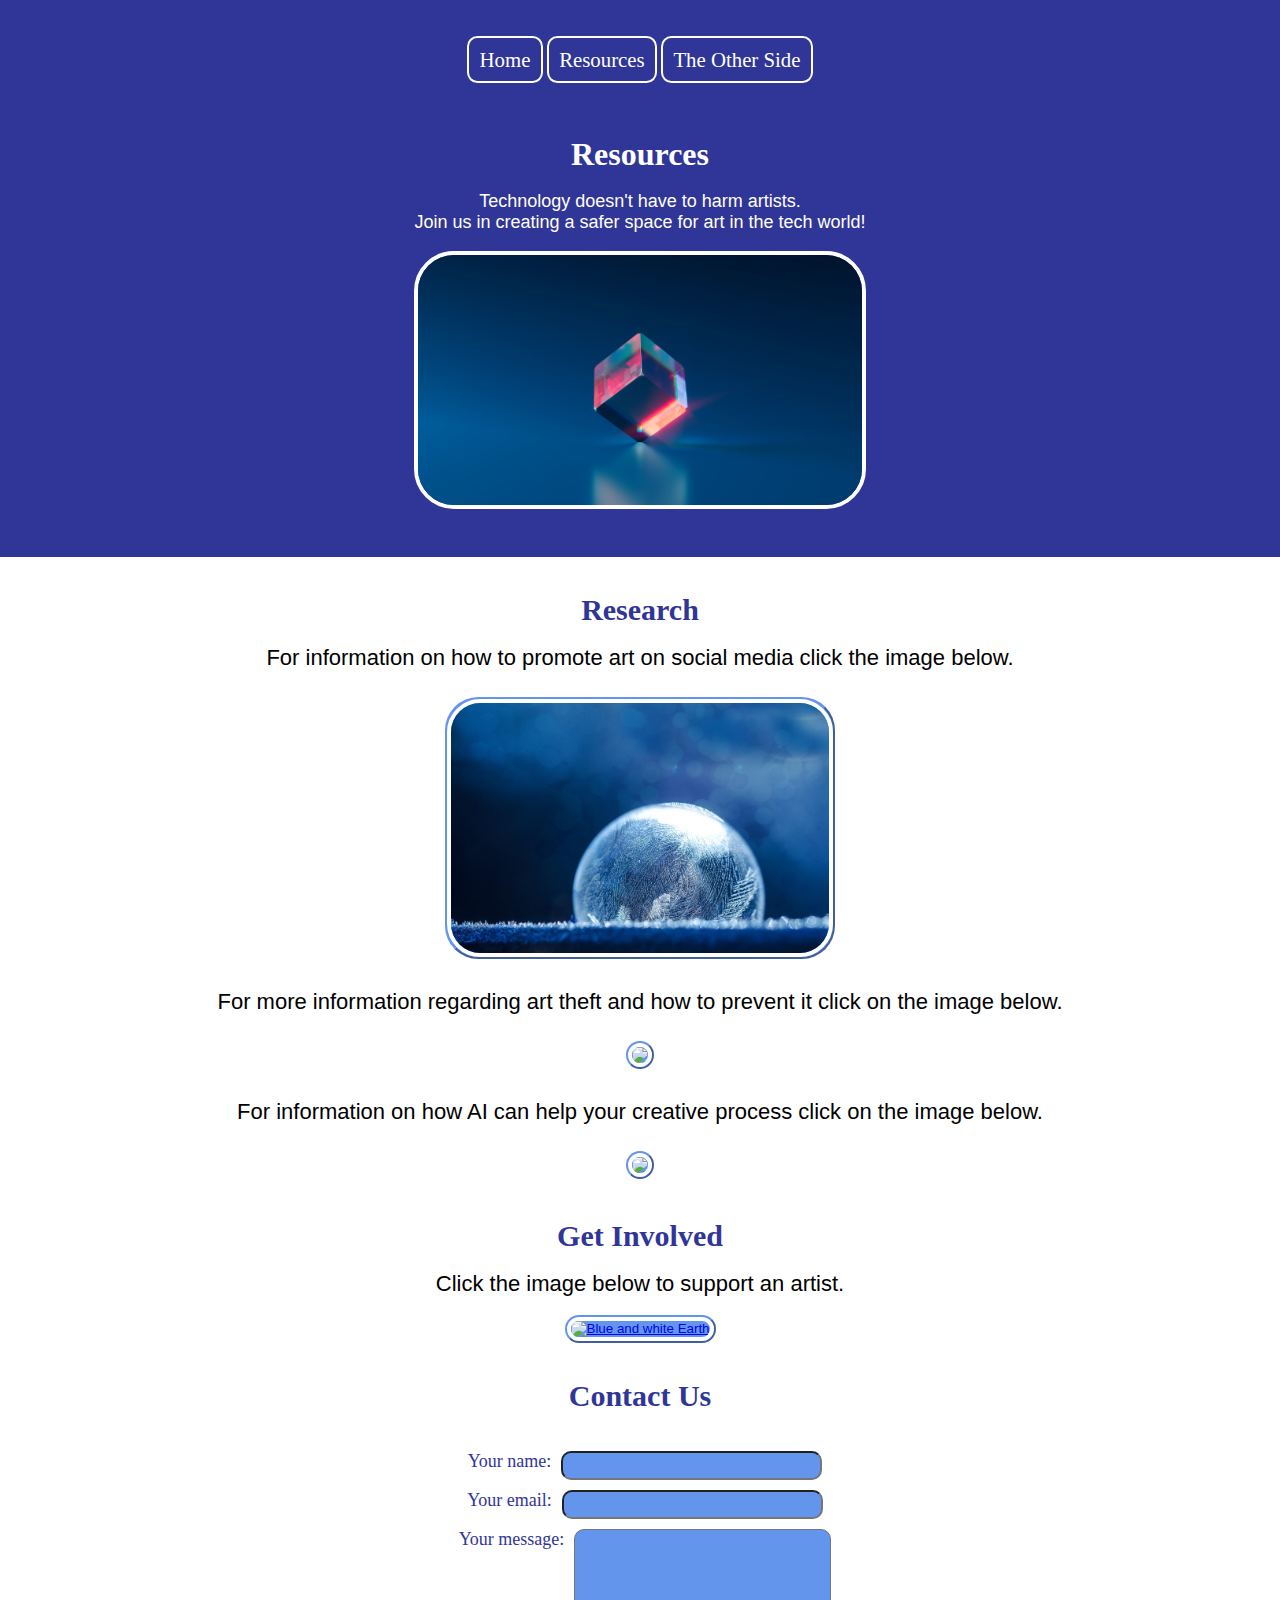
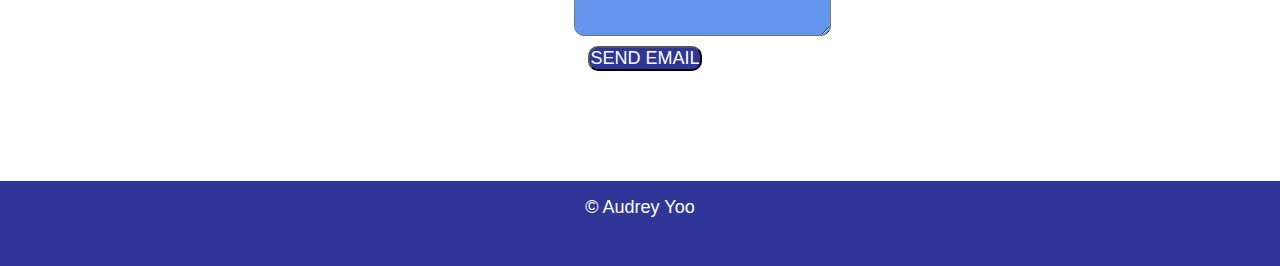
==== resources.html @ d22269a9 "Add files via upload" ====
<!-- resources to take action, research -->
<!DOCTYPE html>
<html>
<head>
  <title>Lapis Archives: Resources</title>
  <meta charset="utf-8" />
  <meta http-equiv="X-UA-Compatible" content="IE=edge" />
  <meta name="viewport" content="width=device-width, initial-scale=1" />
  <link rel="stylesheet" href="css/style.css" />
  <script src="https://code.jquery.com/jquery-3.4.1.min.js"></script>
</head>
<body>
  <nav>
    <ul>
      <li>
        <a href="index.html">Home</a>
      </li>
      <li>
        <a href="resources.html">Resources</a>
      </li>
      <li>
        <a href="otherside.html">The Other Side</a>
      </li>
    </ul>
  </nav>
  <header>
    <h1 class="welcome">Resources</h1>
    <br>
    <p class="description">Technology doesn't have to harm artists.</p>
    <p class="description">Join us in creating a safer space for art in the tech world!</p>
    <br>
    <img id="cubePic" src="images/cube.jpg" alt="cube">
  </header>
  <br>
  <br>
  <section>
    <h2>Research</h2>
    <br>
    <p>For information on how to promote art on social media click the image below.
      <br>
      <br>
      <button class="img-btn"><a href="https://www.nevuefineartmarketing.com/how-to-promote-art-on-social-media/" target="_blank"><img src="images/bubble.jpg" alt="soap bubble"></a></button>
      <br>
      <br>
    <p>For more information regarding art theft and how to prevent it click on the image below.
      <br>
      <br>
      <button class="img-btn"><a
          href="https://www.artsprofessional.co.uk/magazine/article/how-prevent-art-theft-and-forgery"
          target="_blank"><img src="https://media.istockphoto.com/photos/closeup-of-a-soap-bubble-picture-id186094661?k=20&m=186094661&s=612x612&w=0&h=2tOMmkSsrXDe9-oy_T2AbNyLZmUgMZlqhK_p3In3AVM="></a></button>
      <br>
      <br>
    <p>For information on how AI can help your creative process click on the image below. 
      <br>
      <br>
      <button class="img-btn"><a
          href="https://towardsdatascience.com/the-role-of-ai-in-art-creation-a53dbd562cdb" target="_blank"><img
            src="https://cdn.pixabay.com/photo/2018/10/29/20/25/glass-prism-3781924_960_720.jpg"></a></button></p>
    <br>
    <br>
    <h2>Get Involved</h2>
    <br>
    <p>Click the image below to support an artist.</p>
    <br>     
<button class="img-btn"><a href="get-involved.html"><img src="https://cdn.pixabay.com/photo/2019/01/19/21/09/crystal-ball-photography-3942594_960_720.jpg" alt="Blue and white Earth"></a></button>
    <br>
    <br>
    <br>
    <h2>Contact Us</h2>
    <br>
    <!-- Form -->
    <form id="contact_form" action="#" method="POST" enctype="multipart/form-data">
      <div class="row">
        <label class="required" for="name">Your name:</label><br/>
        <input id="name" class="input" name="name" type="text" value="" size="30" /><br/>
        <span id="name_validation" class="error_message"></span>
      </div>
      <div class="row">
        <label class="required" for="email">Your email:</label><br />
        <input id="email" class="input" name="email" type="text" value="" size="30" /><br/>
        <span id="email_validation" class="error_message"></span>
      </div>
      <div class="row">
        <label class="required" for="message">Your message:</label><br />
        <textarea id="message" class="input" name="message" rows="7" cols="30"></textarea><br/>
        <span id="message_validation" class="error_message"></span>
      </div>
      <input id="submit_button" type="submit" value="SEND EMAIL"/>
    </form>
    <br>
    <br>
    <h2 class="form-output"></h2>
  </section>
  <br>
  <br>
  <br>
  <footer>
    <p class="copyright">&copy Audrey Yoo</p>
  </footer>
  <script src="script.js"></script>
</body>
</html>
---- css/style.css ----
/* Body */
body {
  background-color: white;
}

h1 {
  color: white;
}

h2 {
  color: #303698;
  font-size: 30px;
}

p {
  color: black;
  font-family: "Calibri", sans-serif;
  font-size: 22px;
}

.italics {
  color: black;
  font-family: "Calibri", sans-serif;
  font-style: italic;
}

.topic {
  color: #303698;
  font-size: 25px;
}

.description, .copyright {
  color: white;
  font-family: "Calibri", sans-serif;
  font-size: 18px;
}

section {
  margin-left: 10%;
  margin-right: 10%;
  text-align: center;
}

/* Image Styling */
img {
  display: block;
  margin-left: auto;
  margin-right: auto;
  border-radius: 2.5em;
  max-height: 250px; 
  border: 4px solid white;
}

.row {
  display: flex;
  flex-wrap: wrap;
  padding: 0 4px;
  justify-content: center;
}

.column {
  flex: 33.3%;
  max-width: 30%;
  padding: 0 4px;
}

.column img {
  margin-top: 8px;
  width: 100%;
}

@media screen and (max-width: 800px) {
  .column {
    flex: 50%;
    max-width: 50%;
  }
}

@media screen and (max-width: 600px) {
  .column {
    flex: 100%;
    max-width: 100%;
  }
}

.img-btn {
  border-radius: 2.5em;
  border-color: #6495ED;
  background-color: #6495ED;
}

/* Nav Bar */ 
nav {
  text-align: center;
}

ul {
  list-style-type: none;
  background-color: #303698;
  overflow: hidden;
  padding: 3em;
}

li {
  display: inline-block;
}

li a {
  border: 2px solid white;
  border-radius: 0.5em;
  text-decoration: none;
  color: white;
  font-size: 1.3em;
  padding: 0.5em;
}

li a:hover {
   background-color: #6495ED;
}

/* Home Header */
* {
  margin: 0px;
  padding: 0px;
}

header {
  padding-top: 1em;
  padding-bottom: 3em;
  background: #303698;
  text-align: center;
  margin: 0;
}

/* Resources Form */
#contact_form {
  padding-top: 20px;
  padding-bottom: 20px;
}

.row label{
  color: #303698;
  font-size: 18px;
  margin-left: 10px;
}

input[type=text], textarea {
  text-align: center;
  background-color: #6495ED;
  border-radius: 10px;
  margin: auto 0;
  font-family:"Calibri", sans-serif;
  color: #FFFFFF;
  margin-left: 10px;
  margin-bottom: 10px;
}

input[type=text] {
  height: 25px;
}

input[type=submit] {
  background-color: #303698;
  color: #FFFFFF;
  border-radius: 10px;
  font-size: 18px;
  margin-left: 10px;
}


/* Footer */
footer {
  padding-top: 1em;
  padding-bottom: 3em;
  background: #303698;
  text-align: center;
  margin: 0;
}

/* Table */
table, th, td {
  border: 1px solid;
  margin-left: auto;
  margin-right: auto;
  padding: 10px;
  font-size: 22px;
  color: black;
  font-family: "Calibri", sans-serif;
}

/* Back To Top */
.top {
  text-decoration: none;
  padding: 10px;
  color: #fff;
  background: #303698;
  font-size: 20px;
  border-radius: 100px;
}

.top:hover {
  color: #6495ED;
}
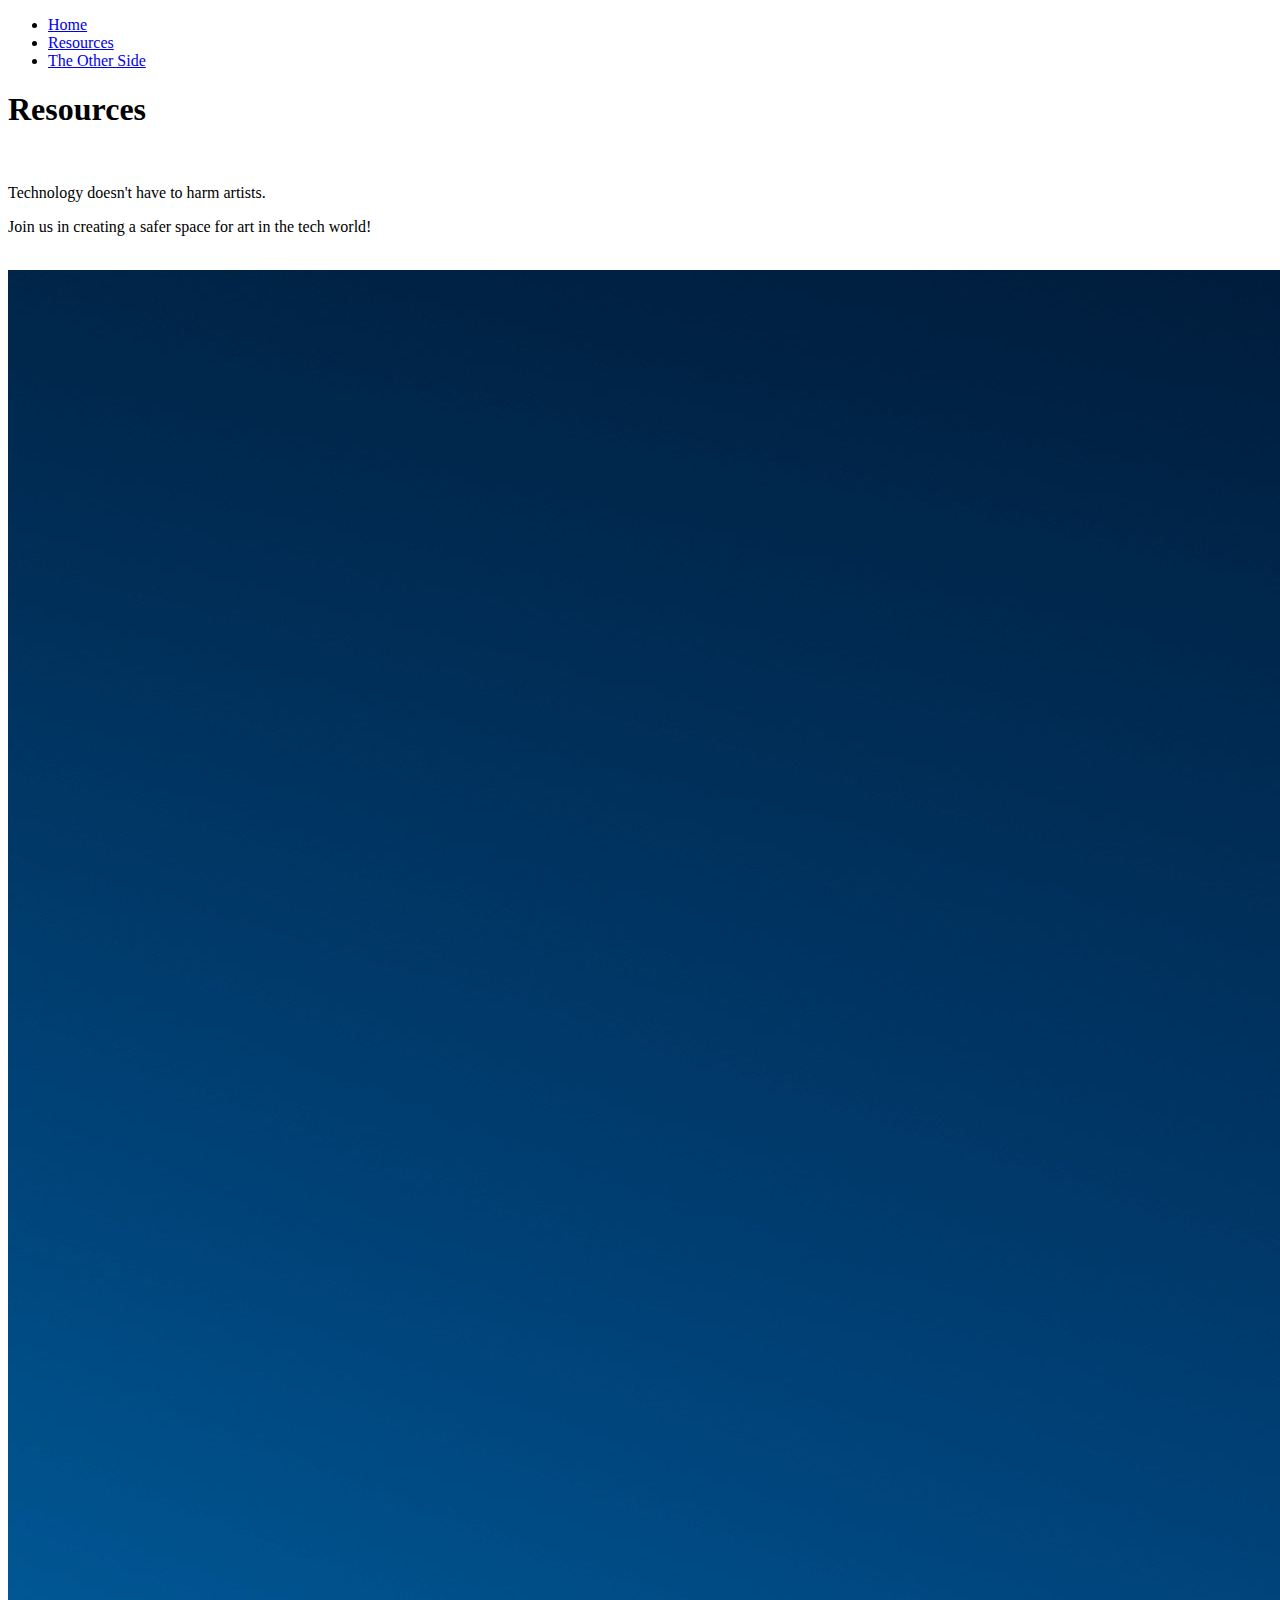
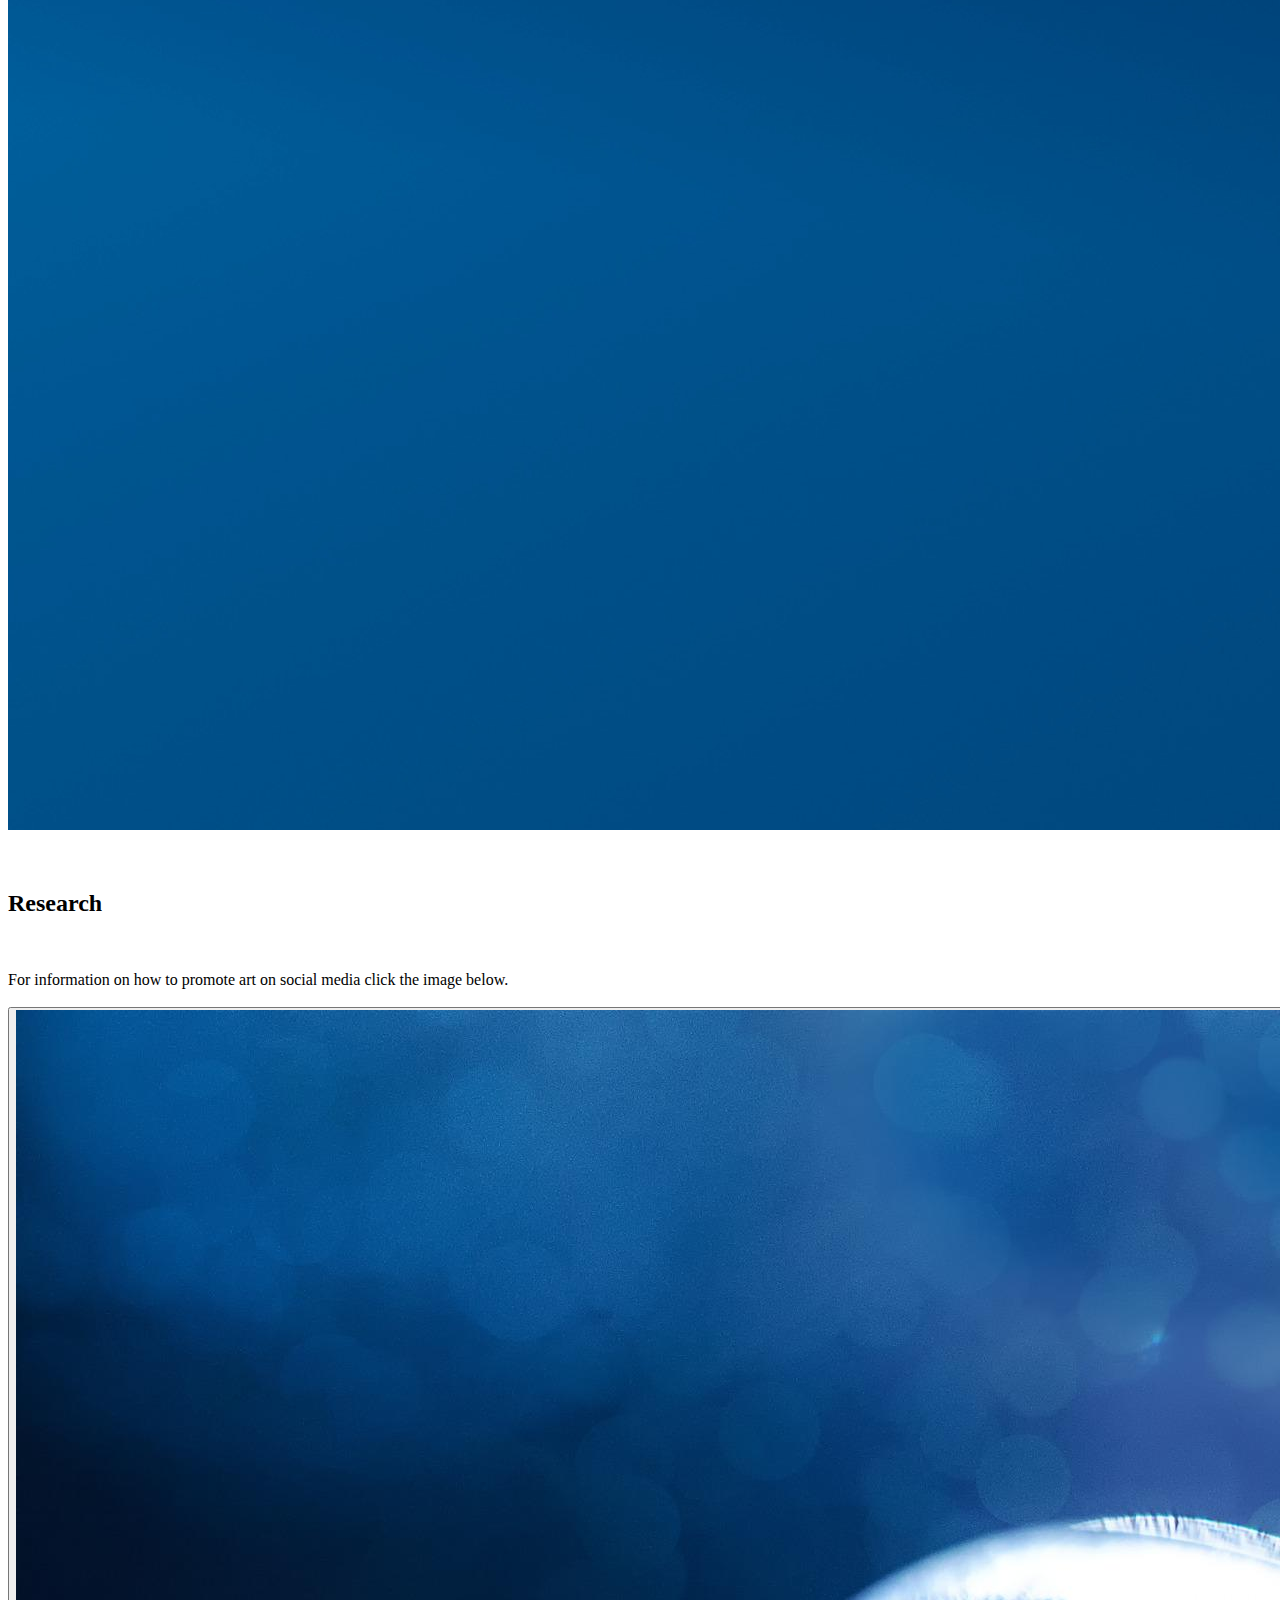
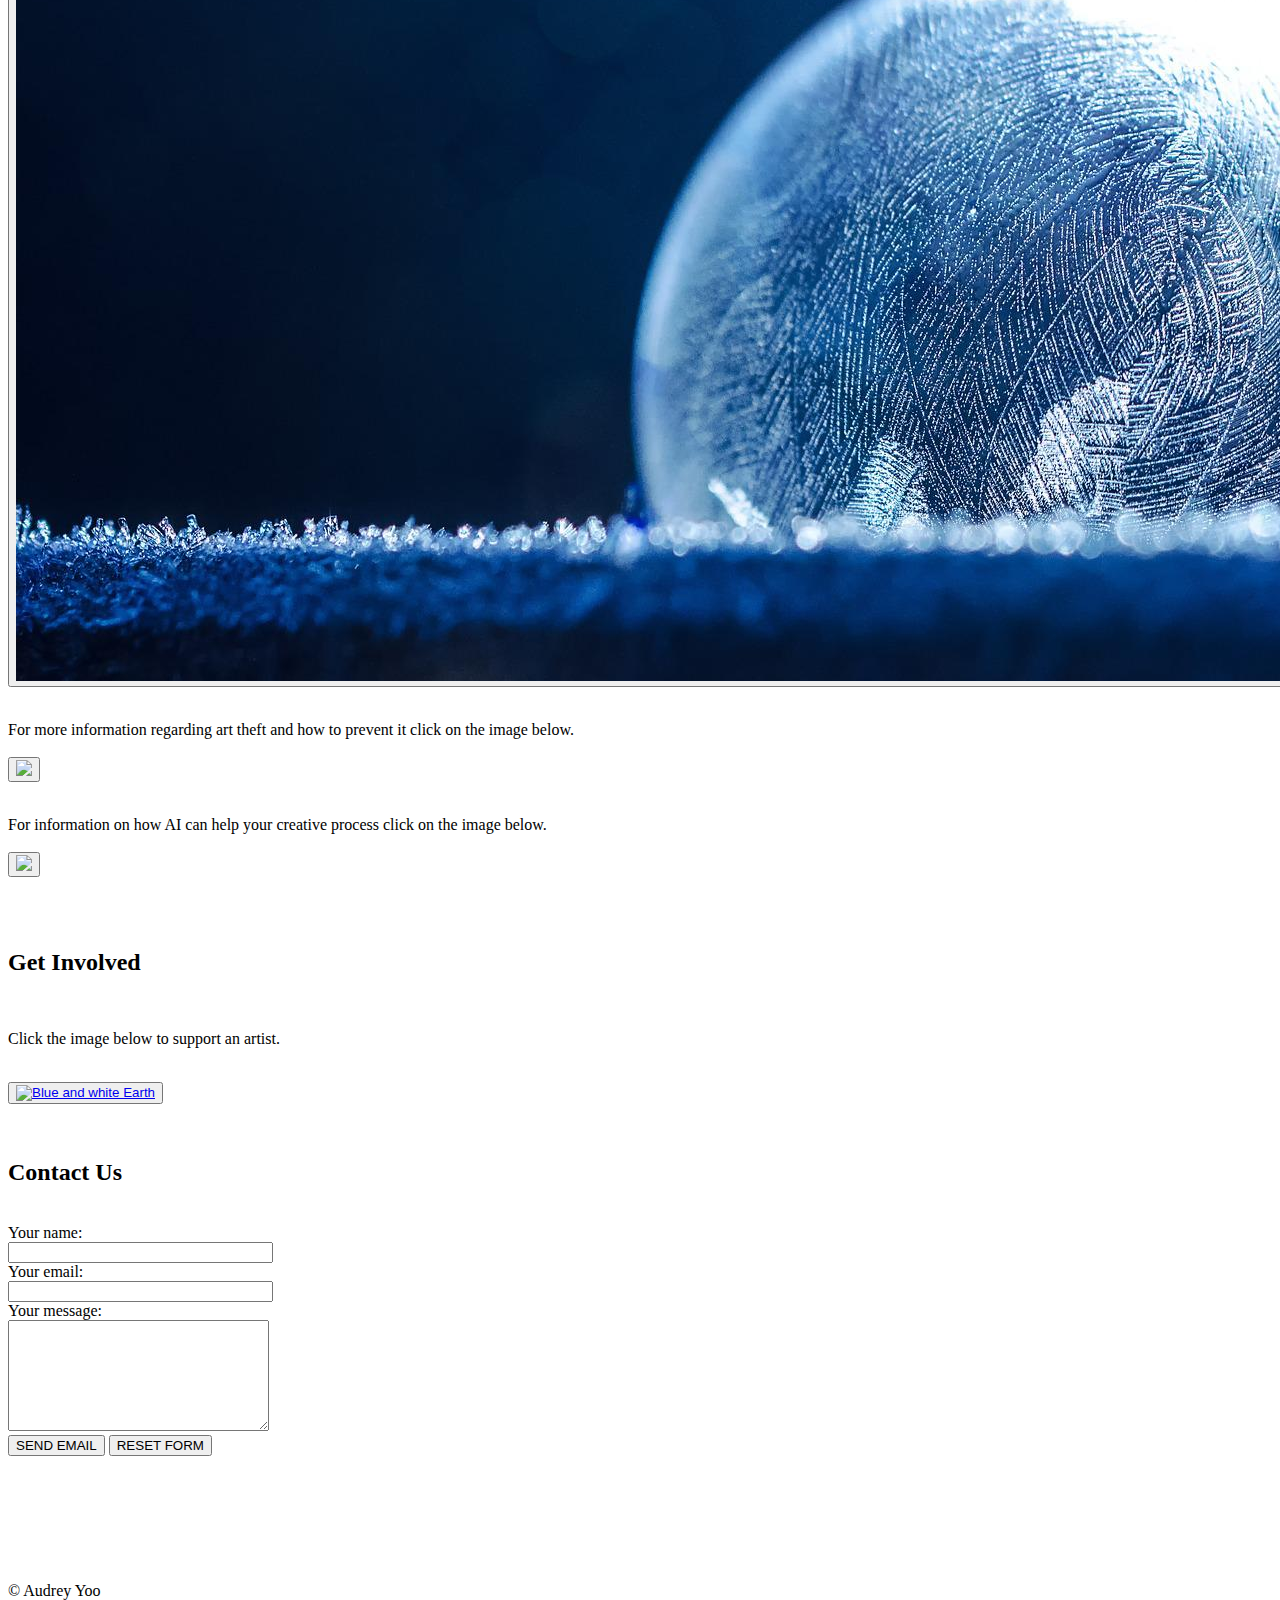
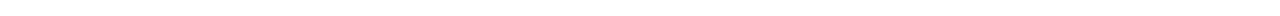
==== commit 1b8b3ccc: "Update resources.html" ====
--- a/resources.html
+++ b/resources.html
@@ -6,7 +6,7 @@
   <meta charset="utf-8" />
   <meta http-equiv="X-UA-Compatible" content="IE=edge" />
   <meta name="viewport" content="width=device-width, initial-scale=1" />
-  <link rel="stylesheet" href="css/style.css" />
+  <link rel="stylesheet" href="style.css" />
   <script src="https://code.jquery.com/jquery-3.4.1.min.js"></script>
 </head>
 <body>
@@ -69,7 +69,7 @@
     <h2>Contact Us</h2>
     <br>
     <!-- Form -->
-    <form id="contact_form" action="#" method="POST" enctype="multipart/form-data">
+    <form id="contact_form" action="https://formspree.io/f/myyvoozp" method="POST" enctype="multipart/form-data">
       <div class="row">
         <label class="required" for="name">Your name:</label><br/>
         <input id="name" class="input" name="name" type="text" value="" size="30" /><br/>
@@ -85,7 +85,10 @@
         <textarea id="message" class="input" name="message" rows="7" cols="30"></textarea><br/>
         <span id="message_validation" class="error_message"></span>
       </div>
-      <input id="submit_button" type="submit" value="SEND EMAIL"/>
+      <div class="row">
+        <input id="submit_button" type="submit" value="SEND EMAIL"/>
+        <input id="reset_button" type="reset" value="RESET FORM"/>
+      </div>
     </form>
     <br>
     <br>
@@ -99,4 +102,4 @@
   </footer>
   <script src="script.js"></script>
 </body>
-</html>+</html>
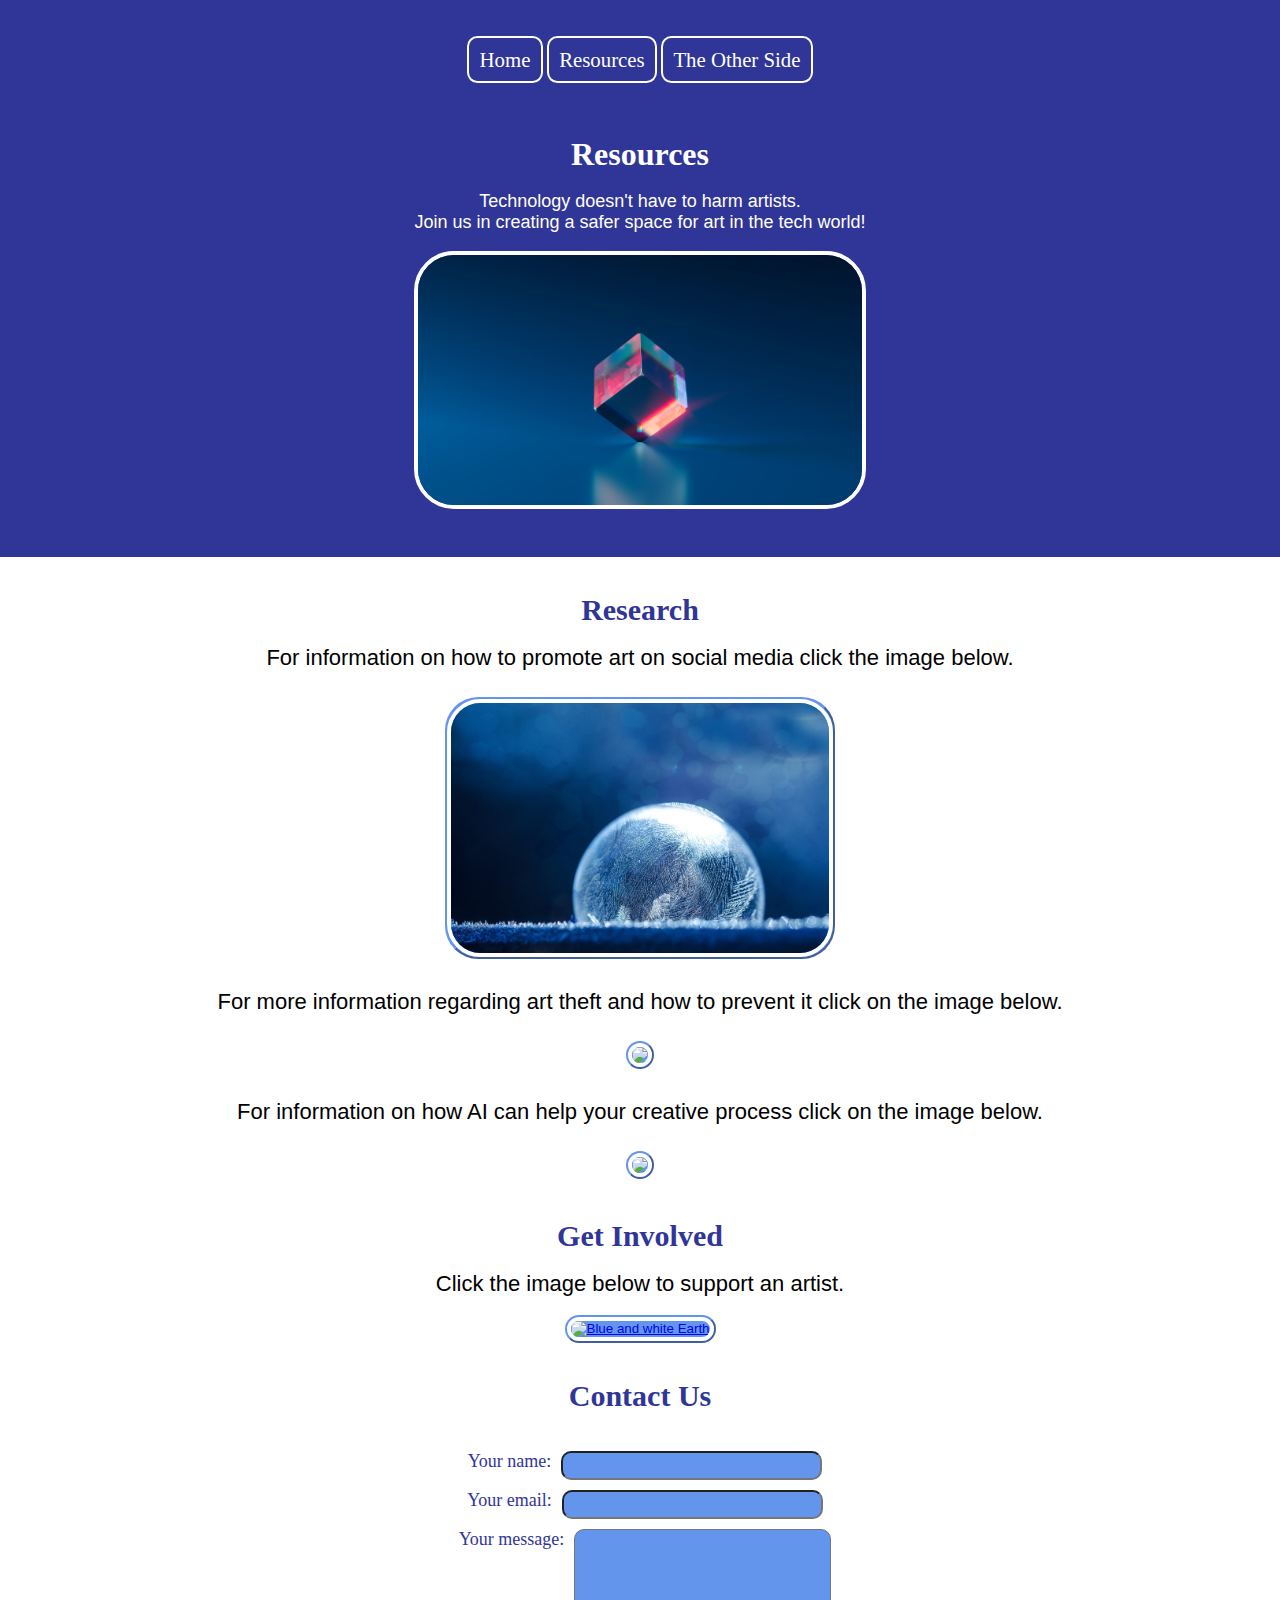
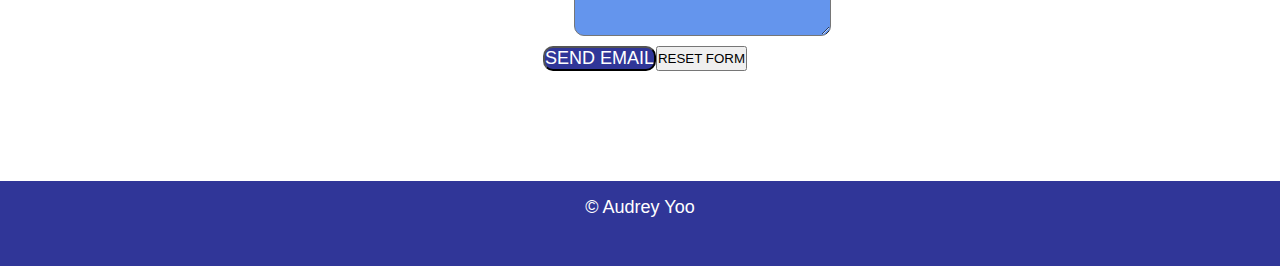
==== commit 317d9ddb: "Update resources.html" ====
--- a/resources.html
+++ b/resources.html
@@ -6,7 +6,7 @@
   <meta charset="utf-8" />
   <meta http-equiv="X-UA-Compatible" content="IE=edge" />
   <meta name="viewport" content="width=device-width, initial-scale=1" />
-  <link rel="stylesheet" href="style.css" />
+  <link rel="stylesheet" href="css/style.css" />
   <script src="https://code.jquery.com/jquery-3.4.1.min.js"></script>
 </head>
 <body>
--- a/css/style.css
+++ b/css/style.css
@@ -0,0 +1,203 @@
+/* Body */
+body {
+  background-color: white;
+}
+
+h1 {
+  color: white;
+}
+
+h2 {
+  color: #303698;
+  font-size: 30px;
+}
+
+p {
+  color: black;
+  font-family: "Calibri", sans-serif;
+  font-size: 22px;
+}
+
+.italics {
+  color: black;
+  font-family: "Calibri", sans-serif;
+  font-style: italic;
+}
+
+.topic {
+  color: #303698;
+  font-size: 25px;
+}
+
+.description, .copyright {
+  color: white;
+  font-family: "Calibri", sans-serif;
+  font-size: 18px;
+}
+
+section {
+  margin-left: 10%;
+  margin-right: 10%;
+  text-align: center;
+}
+
+/* Image Styling */
+img {
+  display: block;
+  margin-left: auto;
+  margin-right: auto;
+  border-radius: 2.5em;
+  max-height: 250px; 
+  border: 4px solid white;
+}
+
+.row {
+  display: flex;
+  flex-wrap: wrap;
+  padding: 0 4px;
+  justify-content: center;
+}
+
+.column {
+  flex: 33.3%;
+  max-width: 30%;
+  padding: 0 4px;
+}
+
+.column img {
+  margin-top: 8px;
+  width: 100%;
+}
+
+@media screen and (max-width: 800px) {
+  .column {
+    flex: 50%;
+    max-width: 50%;
+  }
+}
+
+@media screen and (max-width: 600px) {
+  .column {
+    flex: 100%;
+    max-width: 100%;
+  }
+}
+
+.img-btn {
+  border-radius: 2.5em;
+  border-color: #6495ED;
+  background-color: #6495ED;
+}
+
+/* Nav Bar */ 
+nav {
+  text-align: center;
+}
+
+ul {
+  list-style-type: none;
+  background-color: #303698;
+  overflow: hidden;
+  padding: 3em;
+}
+
+li {
+  display: inline-block;
+}
+
+li a {
+  border: 2px solid white;
+  border-radius: 0.5em;
+  text-decoration: none;
+  color: white;
+  font-size: 1.3em;
+  padding: 0.5em;
+}
+
+li a:hover {
+   background-color: #6495ED;
+}
+
+/* Home Header */
+* {
+  margin: 0px;
+  padding: 0px;
+}
+
+header {
+  padding-top: 1em;
+  padding-bottom: 3em;
+  background: #303698;
+  text-align: center;
+  margin: 0;
+}
+
+/* Resources Form */
+#contact_form {
+  padding-top: 20px;
+  padding-bottom: 20px;
+}
+
+.row label{
+  color: #303698;
+  font-size: 18px;
+  margin-left: 10px;
+}
+
+input[type=text], textarea {
+  text-align: center;
+  background-color: #6495ED;
+  border-radius: 10px;
+  margin: auto 0;
+  font-family:"Calibri", sans-serif;
+  color: #FFFFFF;
+  margin-left: 10px;
+  margin-bottom: 10px;
+}
+
+input[type=text] {
+  height: 25px;
+}
+
+input[type=submit] {
+  background-color: #303698;
+  color: #FFFFFF;
+  border-radius: 10px;
+  font-size: 18px;
+  margin-left: 10px;
+}
+
+
+/* Footer */
+footer {
+  padding-top: 1em;
+  padding-bottom: 3em;
+  background: #303698;
+  text-align: center;
+  margin: 0;
+}
+
+/* Table */
+table, th, td {
+  border: 1px solid;
+  margin-left: auto;
+  margin-right: auto;
+  padding: 10px;
+  font-size: 22px;
+  color: black;
+  font-family: "Calibri", sans-serif;
+}
+
+/* Back To Top */
+.top {
+  text-decoration: none;
+  padding: 10px;
+  color: #fff;
+  background: #303698;
+  font-size: 20px;
+  border-radius: 100px;
+}
+
+.top:hover {
+  color: #6495ED;
+}